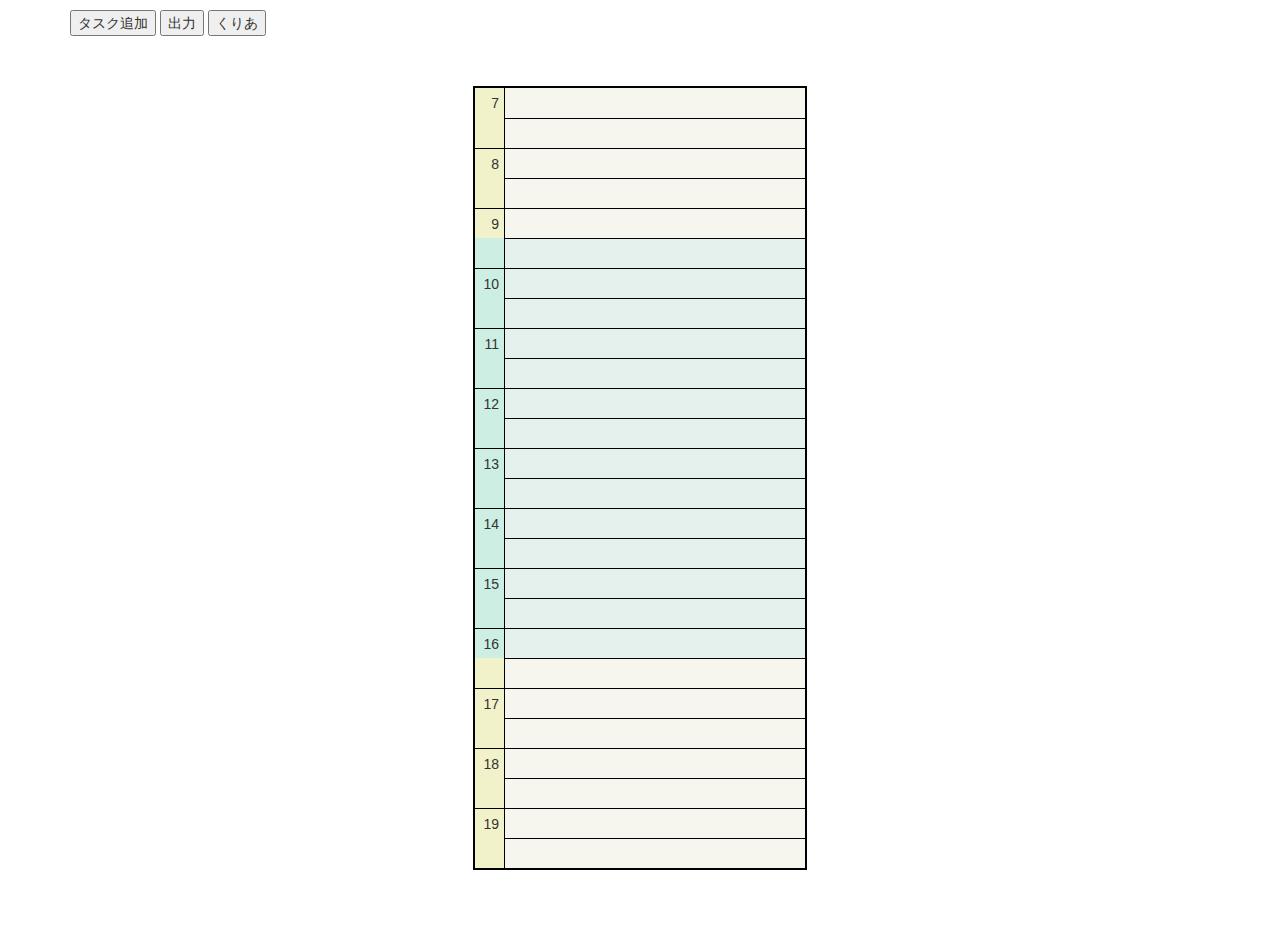
==== ScheduleEditor/index-old.html @ 85f255d7 "Initial Commit." ====
﻿<!DOCTYPE html>

<html lang="en">
<head>
  <meta charset="utf-8" />
  <title>TypeScript HTML App</title>

  <link rel="stylesheet" href="Content/bootstrap.css" type="text/css" />
  <link rel="stylesheet" href="Content/themes/base/jquery-ui.css" type="text/css" />
  <link rel="stylesheet" href="app-old.css" type="text/css" />

  <script src="Scripts/jquery-2.1.1.js"></script>
  <script src="Scripts/jquery-ui-1.10.4.js"></script>
  <script src="Scripts/bootstrap.js"></script>
  <script src="app-old.js"></script>
</head>
<body>
  <div class="container">
    <div class="row">
      <div class="col-xs-12">
        <button class="add-task">タスク追加</button>
        <button class="output">出力</button>
        <button class="clear">くりあ</button>

        <div id="out"></div>

        <div id="schedule-editor">
          <div class="schedule-editor-table">
            <div id="task-grid">
              <div id="task-template" class="task" data-task-type="0">
                <div class="task-content">
                  <button type="button" class="close">&times;</button>
                </div>
              </div>
            </div>
            <div id="task-list"></div>

            <div id="edit-balloon">
              <form>
                <div class="form-group">
                  <div class="clearfix">
                    <label class="control-label col-xs-12">タスク</label>
                  </div>
                  <div class="clearfix">
                    <div class="col-xs-4"><select id="balloon-task-type" name="task-type" class="form-control"></select></div>
                    <div class="col-xs-8"><input id="balloon-task-name" name="task-name" type="text" placeholder="タスク名" class="form-control" /> </div>
                  </div>
                </div>

                <div class="form-group">
                  <div class="clearfix">
                    <div class="col-xs-12 clearfix">
                      <label class="control-label">時間</label>
                      <div class="pull-right"><span id="balloon-total-hours">null</span> 時間</div>
                    </div>
                  </div>
                  <div class="clearfix">
                    <div class="col-xs-6">
                      <select id="balloon-time-begin" name="time-begin" class="form-control"></select>
                    </div>
                    <div class="col-xs-6">
                      <select id="balloon-time-end" name="time-end" class="form-control"></select>
                    </div>
                  </div>
                </div>

                <div class="clearfix">
                  <div class="col-xs-12">
                    <div class="text-center relative">
                      <button type="submit" id="balloon-ok-button" class="btn btn-primary balloon-button">確定</button>
                      <button type="button" id="balloon-cancel-button" class="btn btn-default balloon-button">キャンセル</button>
                      <div class="right-bottom"><button type="button" id="balloon-delete-button" class="btn btn-xs btn-link">削除</button></div>
                    </div>
                  </div>
                </div>
              </form>
            </div>
          </div>
        </div>

        <div id="log"></div>
      </div>
    </div>
  </div>
</body>
</html>
---- ScheduleEditor/app-old.css ----
﻿/*** カラーリング ***/
/*** 吹き出しの設定 ***/
body {
  padding: 10px;
}
#schedule-editor {
  padding: 50px;
  text-align: center;
}
#schedule-editor .default-border {
  border-color: black;
  border-style: solid;
}
#schedule-editor .schedule-editor-table {
  text-align: left;
  padding: 0px;
  position: relative;
  display: inline-block;
  box-sizing: border-box;
  border-color: black;
  border-style: solid;
  border-width: 2px;
}
#schedule-editor .schedule-editor-table #task-grid .grid-cell {
  width: 330px;
  height: 30px;
  overflow: hidden;
}
#schedule-editor .schedule-editor-table #task-grid .grid-cell .half-hour-cell,
#schedule-editor .schedule-editor-table #task-grid .grid-cell .task-cell {
  height: 100%;
  vertical-align: top;
  cursor: default;
}
#schedule-editor .schedule-editor-table #task-grid .grid-cell .half-hour-cell {
  width: 30px;
  padding: 5px;
  float: left;
  text-align: right;
  border-color: black;
  border-style: solid;
  border-width: 1px 1px 0px 0px;
  background-color: #f2f2ca;
}
#schedule-editor .schedule-editor-table #task-grid .grid-cell .half-hour-cell.core {
  background-color: #cdeee3;
}
#schedule-editor .schedule-editor-table #task-grid .grid-cell .task-cell {
  width: 300px;
  float: right;
  border-color: black;
  border-style: solid;
  border-width: 1px 0px 0px 0px;
  background-color: #f6f6ee;
}
#schedule-editor .schedule-editor-table #task-grid .grid-cell .task-cell.core {
  background-color: #e4f1ed;
}
#schedule-editor .schedule-editor-table #task-grid .grid-cell:first-child .half-hour-cell,
#schedule-editor .schedule-editor-table #task-grid .grid-cell:first-child .task-cell {
  border-top-width: 0px;
}
#schedule-editor .schedule-editor-table #task-grid .grid-cell:nth-child(even) .half-hour-cell {
  border-top-width: 0px;
}
#schedule-editor .schedule-editor-table #task-grid .grid-cell.ui-selecting .half-hour-cell,
#schedule-editor .schedule-editor-table #task-grid .grid-cell.ui-selecting .task-cell {
  background-color: #FC4;
}
#schedule-editor .schedule-editor-table #task-grid .grid-cell.ui-selected .half-hour-cell,
#schedule-editor .schedule-editor-table #task-grid .grid-cell.ui-selected .task-cell {
  background-color: #F91;
}
#schedule-editor .schedule-editor-table #task-list {
  width: 100%;
  height: 100%;
  position: absolute;
  pointer-events: none;
  cursor: default;
  left: 0px;
  top: 0px;
  padding-left: 30px;
}
#schedule-editor .schedule-editor-table #task-list .task {
  position: absolute;
  width: 300px;
  border-width: 0px;
  padding: 0px;
  pointer-events: auto;
  z-index: 10;
}
#schedule-editor .schedule-editor-table #task-list .task.active {
  z-index: 15;
}
#schedule-editor .schedule-editor-table #task-list .task .task-content {
  width: 100%;
  height: 100%;
  padding: 5px;
  border-color: black;
  border-style: solid;
  border-width: 1px 0px 0px 0px;
}
#schedule-editor .schedule-editor-table #task-list .task .task-content button.close {
  padding-right: 10px;
}
#schedule-editor .schedule-editor-table #task-list .task .task-content.topmost {
  border-color: black;
  border-style: solid;
  border-width: 0px 0px 0px 0px;
}
#schedule-editor .schedule-editor-table #task-list .task[data-task-type="0"] {
  background-color: #a9e1ff;
}
#schedule-editor .schedule-editor-table #task-list .task.active[data-task-type="0"] {
  background-color: #8bc3ff;
}
#schedule-editor .schedule-editor-table #task-list .task[data-task-type="1"] {
  background-color: #a9f674;
}
#schedule-editor .schedule-editor-table #task-list .task.active[data-task-type="1"] {
  background-color: #8bd856;
}
#schedule-editor .schedule-editor-table #task-list .task[data-task-type="2"] {
  background-color: #ffbedc;
}
#schedule-editor .schedule-editor-table #task-list .task.active[data-task-type="2"] {
  background-color: #ffa0be;
}
#schedule-editor .schedule-editor-table #edit-balloon {
  box-sizing: content-box;
  position: absolute;
  left: 80px;
  width: 300px;
  z-index: 100;
  display: none;
  padding: 20px;
  margin-top: 20px;
  background-color: #fafafa;
  border: 1px solid #888888;
  border-radius: 10px;
  box-shadow: 1px 1px 3px #000;
}
#schedule-editor .schedule-editor-table #edit-balloon [class*="col-"] {
  padding-left: 2px;
  padding-right: 2px;
}
#schedule-editor .schedule-editor-table #edit-balloon .balloon-button {
  width: 100px;
}
#schedule-editor .schedule-editor-table #edit-balloon .relative {
  position: relative;
}
#schedule-editor .schedule-editor-table #edit-balloon .relative .right-bottom {
  position: absolute;
  right: 0px;
  bottom: 0px;
}
#schedule-editor .schedule-editor-table #edit-balloon:after,
#schedule-editor .schedule-editor-table #edit-balloon:before {
  bottom: 100%;
  left: 20%;
  border: solid transparent;
  content: " ";
  height: 0;
  width: 0;
  position: absolute;
  pointer-events: none;
}
#schedule-editor .schedule-editor-table #edit-balloon:after {
  border-color: rgba(136, 183, 213, 0);
  border-bottom-color: #fafafa;
  border-width: 20px;
  margin-left: -20px;
}
#schedule-editor .schedule-editor-table #edit-balloon:before {
  border-color: rgba(194, 225, 245, 0);
  border-bottom-color: #888888;
  border-width: 21px;
  margin-left: -21px;
}
#schedule-editor .schedule-editor-table #task-template {
  display: none;
}
.ui-selectable-helper {
  display: none;
}
/*# sourceMappingURL=app-old.css.map */
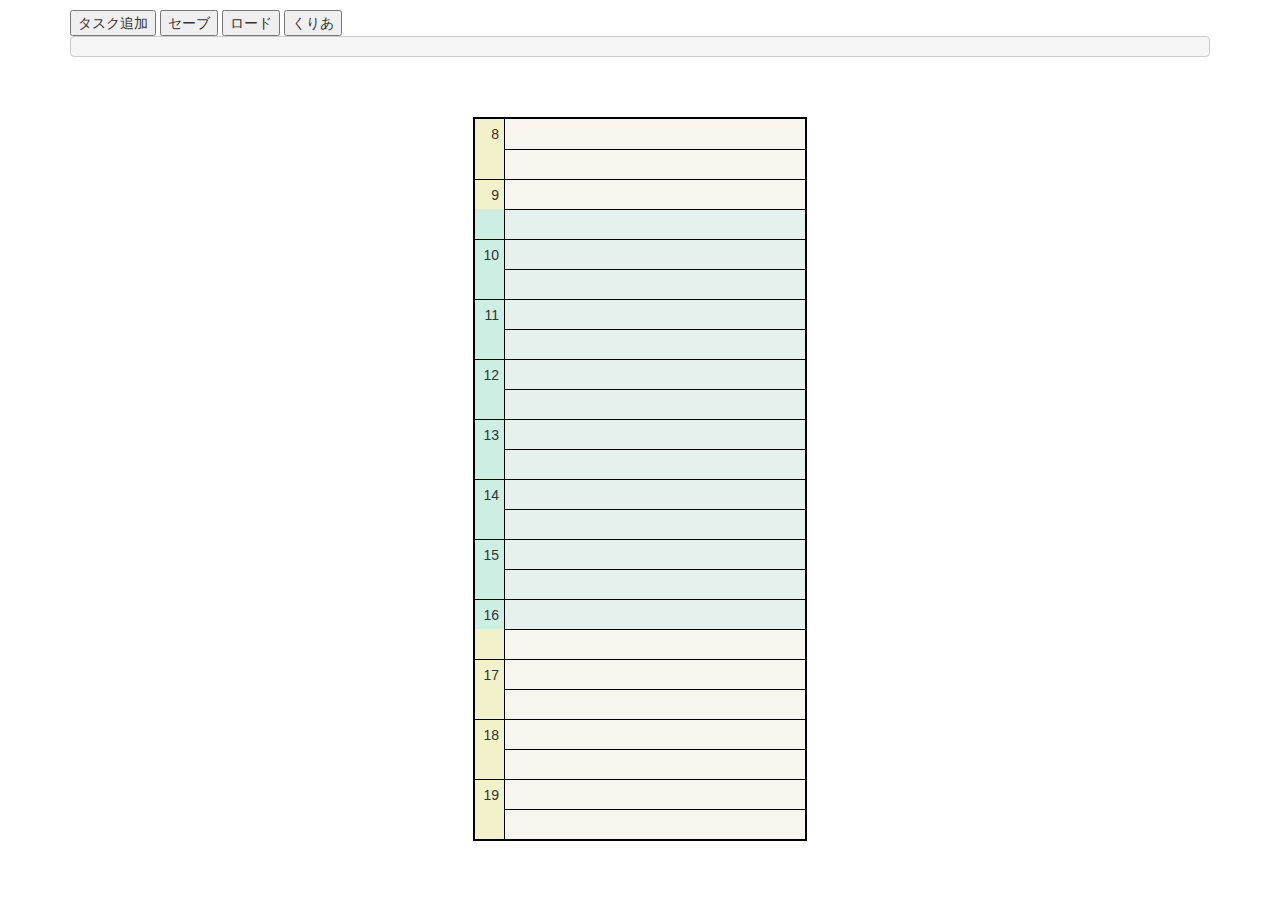
==== commit 7bd0a21b: "セーブ・ロード機能を実�" ====
--- a/ScheduleEditor/index-old.html
+++ b/ScheduleEditor/index-old.html
@@ -19,17 +19,29 @@
     <div class="row">
       <div class="col-xs-12">
         <button class="add-task">タスク追加</button>
-        <button class="output">出力</button>
+        <button class="output">セーブ</button>
+        <button class="input">ロード</button>
         <button class="clear">くりあ</button>
 
-        <div id="out"></div>
+        <pre id="out"></pre>
 
         <div id="schedule-editor">
           <div class="schedule-editor-table">
             <div id="task-grid">
               <div id="task-template" class="task" data-task-type="0">
                 <div class="task-content">
-                  <button type="button" class="close">&times;</button>
+                  <div class="task-head clearfix">
+                    <button type="button" class="close">&times;</button>
+                    <div class="task-title">
+                      <b class="task-type">種類</b>
+                      <span class="task-name">タスク名タスク名</span>
+                      <span class="task-time">
+                        <span class="task-time-begin">10:00</span> - <span class="task-time-end">12:00</span>
+                        (<span class="task-time-span">2.0</span> 時間)
+                      </span>
+                    </div>
+                  </div>
+                  <p class="task-memo">タスクに関する説明</p>
                 </div>
               </div>
             </div>
@@ -38,9 +50,7 @@
             <div id="edit-balloon">
               <form>
                 <div class="form-group">
-                  <div class="clearfix">
-                    <label class="control-label col-xs-12">タスク</label>
-                  </div>
+                  <label class="control-label">タスク</label>
                   <div class="clearfix">
                     <div class="col-xs-4"><select id="balloon-task-type" name="task-type" class="form-control"></select></div>
                     <div class="col-xs-8"><input id="balloon-task-name" name="task-name" type="text" placeholder="タスク名" class="form-control" /> </div>
@@ -48,11 +58,9 @@
                 </div>
 
                 <div class="form-group">
-                  <div class="clearfix">
-                    <div class="col-xs-12 clearfix">
-                      <label class="control-label">時間</label>
-                      <div class="pull-right"><span id="balloon-total-hours">null</span> 時間</div>
-                    </div>
+                  <div>
+                    <label class="control-label">時間</label>
+                    <div class="pull-right"><span id="balloon-time-span">2.0</span> 時間</div>
                   </div>
                   <div class="clearfix">
                     <div class="col-xs-6">
@@ -64,14 +72,14 @@
                   </div>
                 </div>
 
-                <div class="clearfix">
-                  <div class="col-xs-12">
-                    <div class="text-center relative">
-                      <button type="submit" id="balloon-ok-button" class="btn btn-primary balloon-button">確定</button>
-                      <button type="button" id="balloon-cancel-button" class="btn btn-default balloon-button">キャンセル</button>
-                      <div class="right-bottom"><button type="button" id="balloon-delete-button" class="btn btn-xs btn-link">削除</button></div>
-                    </div>
-                  </div>
+                <div class="form-group">
+                  <textarea id="balloon-task-memo" name="task-memo" class="form-control" placeholder="メモ"></textarea>
+                </div>
+
+                <div class="text-center relative">
+                  <button type="submit" id="balloon-ok-button" class="btn btn-primary balloon-button">確定</button>
+                  <button type="button" id="balloon-cancel-button" class="btn btn-default balloon-button">キャンセル</button>
+                  <div class="right-bottom"><button type="button" id="balloon-delete-button" class="btn btn-xs btn-link">削除</button></div>
                 </div>
               </form>
             </div>
--- a/ScheduleEditor/app-old.css
+++ b/ScheduleEditor/app-old.css
@@ -96,12 +96,22 @@
   width: 100%;
   height: 100%;
   padding: 5px;
+  overflow: hidden;
   border-color: black;
   border-style: solid;
   border-width: 1px 0px 0px 0px;
 }
-#schedule-editor .schedule-editor-table #task-list .task .task-content button.close {
-  padding-right: 10px;
+#schedule-editor .schedule-editor-table #task-list .task .task-content .task-head {
+  margin-bottom: 10px;
+}
+#schedule-editor .schedule-editor-table #task-list .task .task-content .task-head .task-title {
+  margin: 0px 25px 2px 0px;
+  font-size: 1.1em;
+}
+#schedule-editor .schedule-editor-table #task-list .task .task-content .task-head .task-time {
+  color: #666;
+  float: right;
+  font-size: 0.9em;
 }
 #schedule-editor .schedule-editor-table #task-list .task .task-content.topmost {
   border-color: black;
@@ -144,6 +154,9 @@
   padding-left: 2px;
   padding-right: 2px;
 }
+#schedule-editor .schedule-editor-table #edit-balloon #balloon-task-memo {
+  height: 6em;
+}
 #schedule-editor .schedule-editor-table #edit-balloon .balloon-button {
   width: 100px;
 }
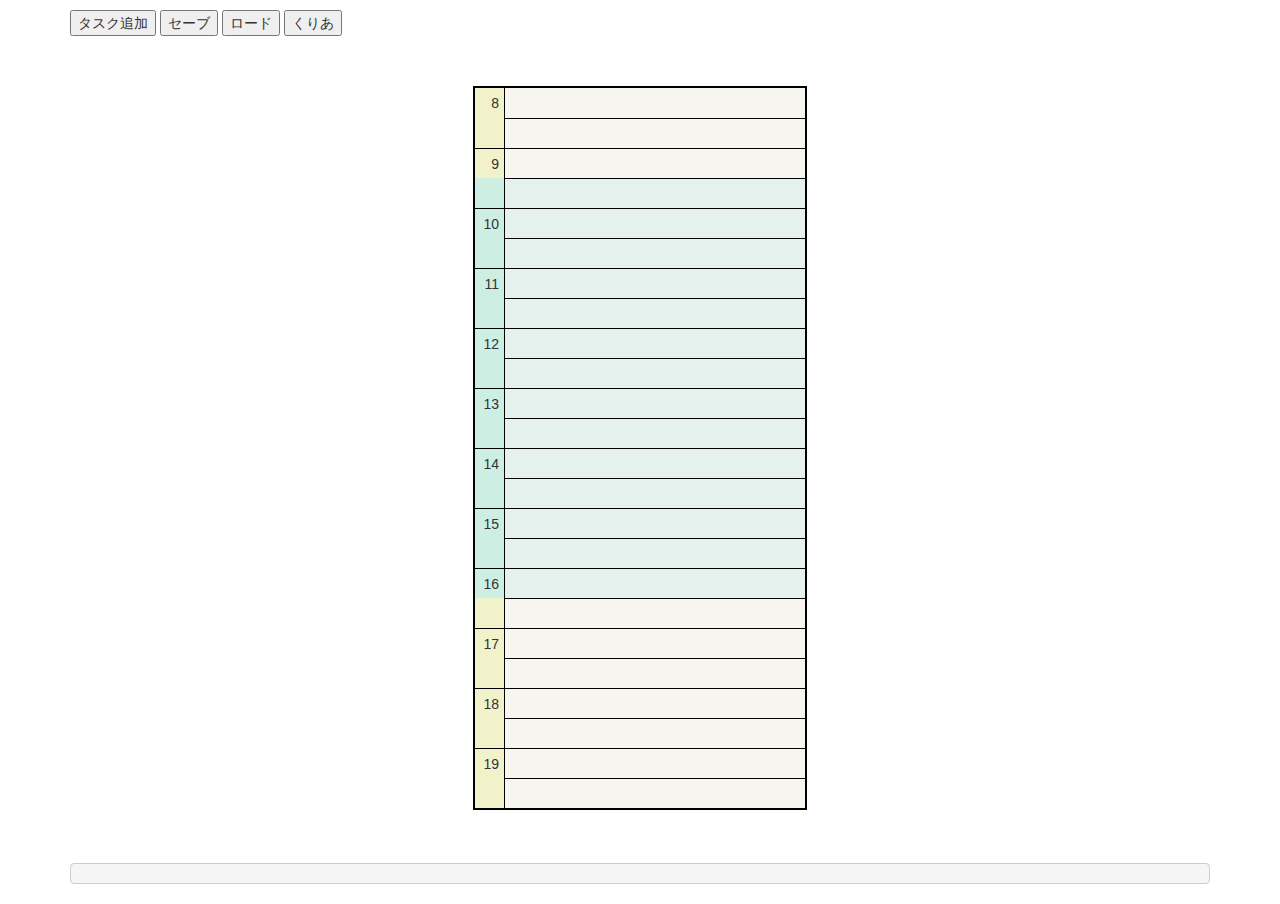
==== commit c4d4e243: "タスクの種類に「実働外」と「その他」を追加" ====
--- a/ScheduleEditor/index-old.html
+++ b/ScheduleEditor/index-old.html
@@ -22,8 +22,6 @@
         <button class="output">セーブ</button>
         <button class="input">ロード</button>
         <button class="clear">くりあ</button>
-
-        <pre id="out"></pre>
 
         <div id="schedule-editor">
           <div class="schedule-editor-table">
@@ -85,7 +83,7 @@
             </div>
           </div>
         </div>
-
+        <pre id="out"></pre>
         <div id="log"></div>
       </div>
     </div>
--- a/ScheduleEditor/app-old.css
+++ b/ScheduleEditor/app-old.css
@@ -125,16 +125,22 @@
   background-color: #8bc3ff;
 }
 #schedule-editor .schedule-editor-table #task-list .task[data-task-type="1"] {
-  background-color: #a9f674;
+  background-color: #83fca0;
 }
 #schedule-editor .schedule-editor-table #task-list .task.active[data-task-type="1"] {
-  background-color: #8bd856;
+  background-color: #65de82;
 }
 #schedule-editor .schedule-editor-table #task-list .task[data-task-type="2"] {
-  background-color: #ffbedc;
+  background-color: #ffd774;
 }
 #schedule-editor .schedule-editor-table #task-list .task.active[data-task-type="2"] {
-  background-color: #ffa0be;
+  background-color: #f1b956;
+}
+#schedule-editor .schedule-editor-table #task-list .task[data-task-type="3"] {
+  background-color: #ffbcff;
+}
+#schedule-editor .schedule-editor-table #task-list .task.active[data-task-type="3"] {
+  background-color: #ff9efa;
 }
 #schedule-editor .schedule-editor-table #edit-balloon {
   box-sizing: content-box;
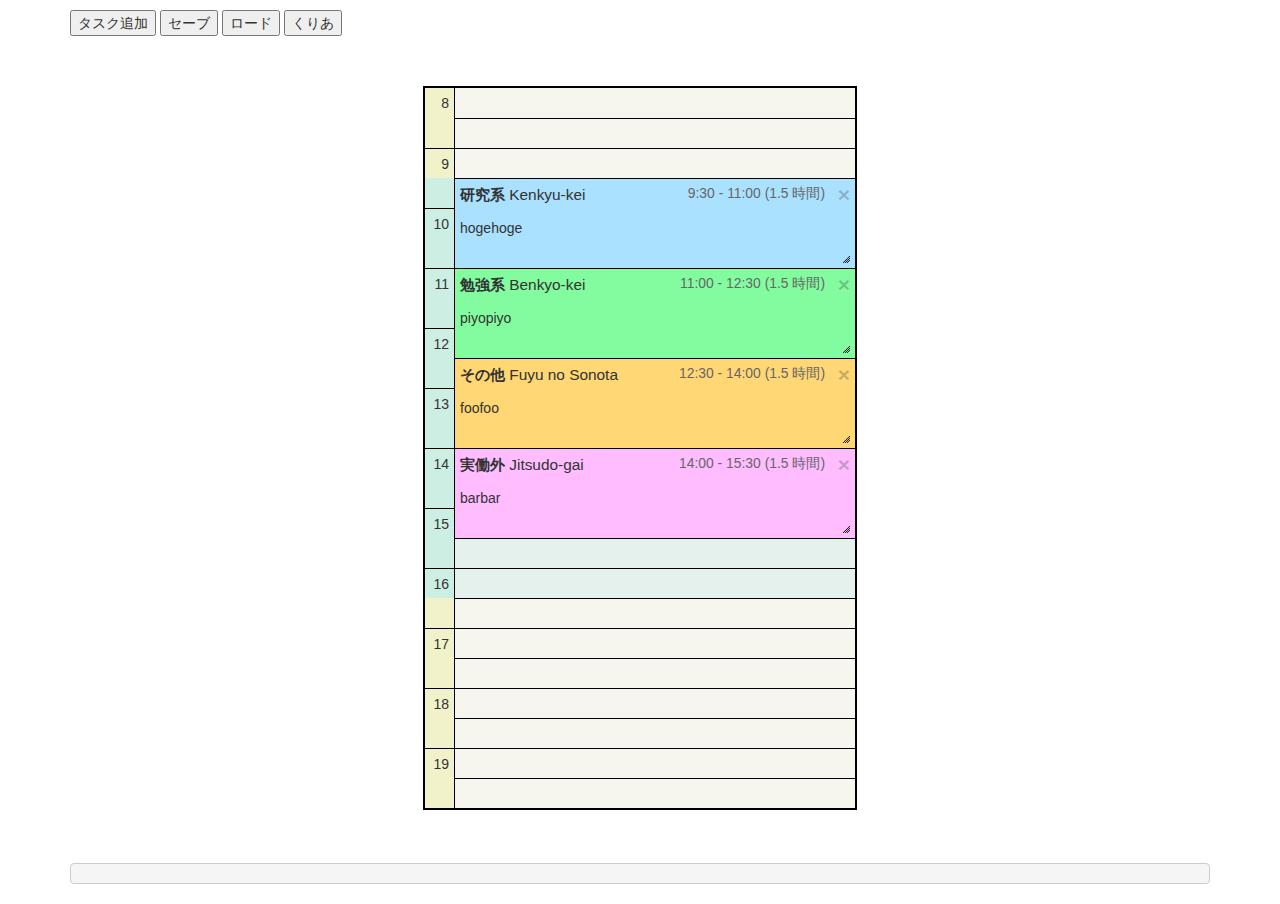
==== commit c76a2c1c: "constをhtmlファイル側に持ってきた。" ====
--- a/ScheduleEditor/index-old.html
+++ b/ScheduleEditor/index-old.html
@@ -8,6 +8,43 @@
   <link rel="stylesheet" href="Content/bootstrap.css" type="text/css" />
   <link rel="stylesheet" href="Content/themes/base/jquery-ui.css" type="text/css" />
   <link rel="stylesheet" href="app-old.css" type="text/css" />
+
+  <script>
+    const scheduleTimeSpan = [8, 20];
+    const coreTimeSpan = [9.5, 16.5];
+    const taskTypes = ["研究系", "勉強系", "その他", "実働外"];
+    const initialSchedule =
+      [
+  {
+    "type": 0,
+    "name": "Kenkyu-kei",
+    "time-begin": 9.5,
+    "time-end": 11,
+    "memo": "hogehoge"
+  },
+  {
+    "type": "1",
+    "name": "Benkyo-kei",
+    "time-begin": 11,
+    "time-end": 12.5,
+    "memo": "piyopiyo"
+  },
+  {
+    "type": "2",
+    "name": "Fuyu no Sonota",
+    "time-begin": 12.5,
+    "time-end": 14,
+    "memo": "foofoo"
+  },
+  {
+    "type": "3",
+    "name": "Jitsudo-gai",
+    "time-begin": 14,
+    "time-end": 15.5,
+    "memo": "barbar"
+  }
+      ];
+  </script>
 
   <script src="Scripts/jquery-2.1.1.js"></script>
   <script src="Scripts/jquery-ui-1.10.4.js"></script>
--- a/ScheduleEditor/app-old.css
+++ b/ScheduleEditor/app-old.css
@@ -22,7 +22,7 @@
   border-width: 2px;
 }
 #schedule-editor .schedule-editor-table #task-grid .grid-cell {
-  width: 330px;
+  width: 430px;
   height: 30px;
   overflow: hidden;
 }
@@ -46,7 +46,7 @@
   background-color: #cdeee3;
 }
 #schedule-editor .schedule-editor-table #task-grid .grid-cell .task-cell {
-  width: 300px;
+  width: 400px;
   float: right;
   border-color: black;
   border-style: solid;
@@ -83,7 +83,7 @@
 }
 #schedule-editor .schedule-editor-table #task-list .task {
   position: absolute;
-  width: 300px;
+  width: 400px;
   border-width: 0px;
   padding: 0px;
   pointer-events: auto;
@@ -96,6 +96,7 @@
   width: 100%;
   height: 100%;
   padding: 5px;
+  word-wrap: break-word;
   overflow: hidden;
   border-color: black;
   border-style: solid;
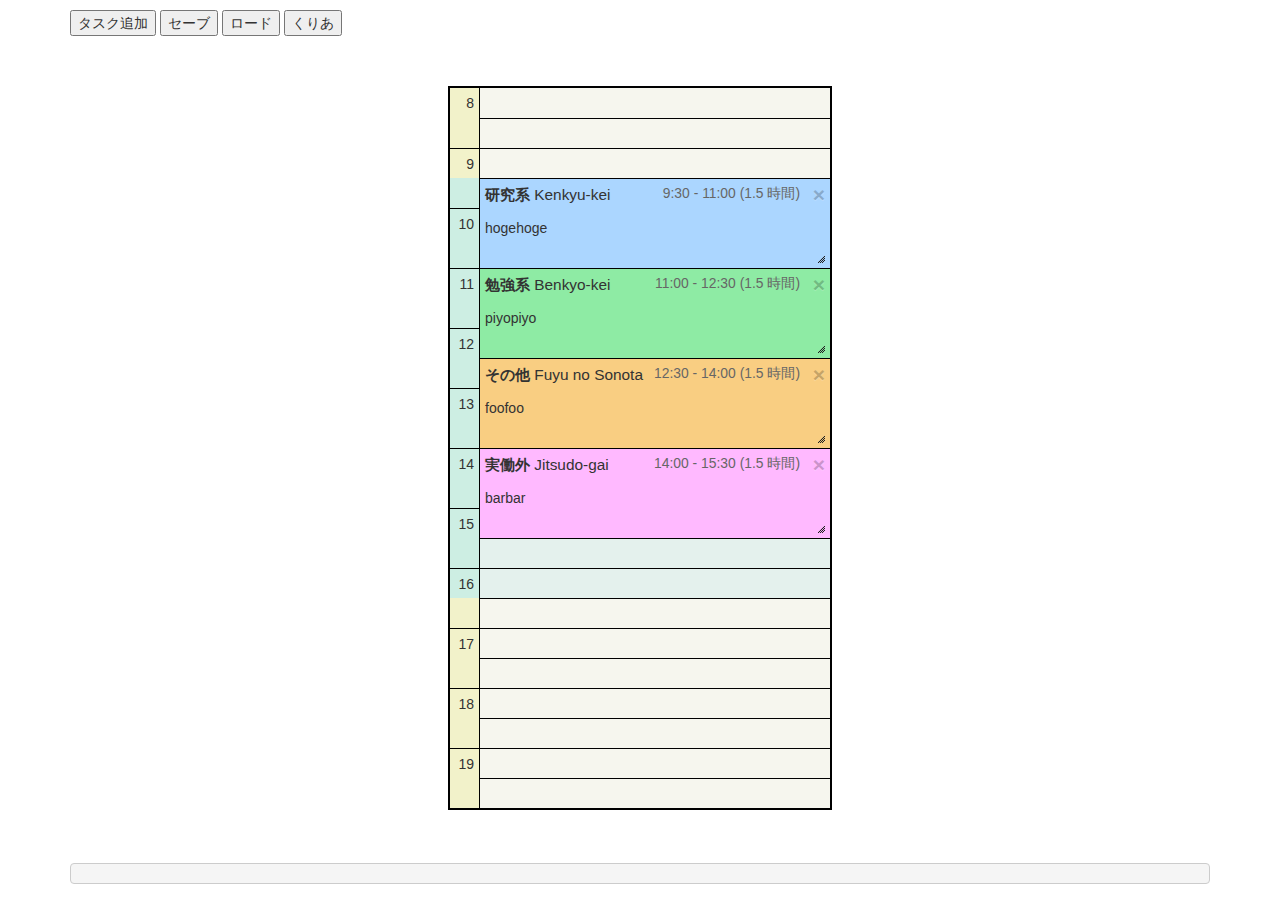
==== commit 043812fe: "タスク名にオートコンプリートを実�" ====
--- a/ScheduleEditor/index-old.html
+++ b/ScheduleEditor/index-old.html
@@ -13,6 +13,12 @@
     const scheduleTimeSpan = [8, 20];
     const coreTimeSpan = [9.5, 16.5];
     const taskTypes = ["研究系", "勉強系", "その他", "実働外"];
+    const taskAutoComplete = [
+      ["Apple", "Banana", "Canada", "Django", "Egypt", "Fuji-yama", "Gorbachev"],
+      ["Hoge", "Internet", "Japan", "Korea", "London", "Monkey", "New Zealand"],
+      ["Others", "Sonota"],
+      ["遅刻", "昼寝", "夜寝", "朝寝"],
+    ];
     const initialSchedule =
       [
   {
--- a/ScheduleEditor/app-old.css
+++ b/ScheduleEditor/app-old.css
@@ -22,7 +22,7 @@
   border-width: 2px;
 }
 #schedule-editor .schedule-editor-table #task-grid .grid-cell {
-  width: 430px;
+  width: 380px;
   height: 30px;
   overflow: hidden;
 }
@@ -46,7 +46,7 @@
   background-color: #cdeee3;
 }
 #schedule-editor .schedule-editor-table #task-grid .grid-cell .task-cell {
-  width: 400px;
+  width: 350px;
   float: right;
   border-color: black;
   border-style: solid;
@@ -83,7 +83,7 @@
 }
 #schedule-editor .schedule-editor-table #task-list .task {
   position: absolute;
-  width: 400px;
+  width: 350px;
   border-width: 0px;
   padding: 0px;
   pointer-events: auto;
@@ -120,33 +120,33 @@
   border-width: 0px 0px 0px 0px;
 }
 #schedule-editor .schedule-editor-table #task-list .task[data-task-type="0"] {
-  background-color: #a9e1ff;
+  background-color: #abd6ff;
 }
 #schedule-editor .schedule-editor-table #task-list .task.active[data-task-type="0"] {
-  background-color: #8bc3ff;
+  background-color: #72bfff;
 }
 #schedule-editor .schedule-editor-table #task-list .task[data-task-type="1"] {
-  background-color: #83fca0;
+  background-color: #8eeba4;
 }
 #schedule-editor .schedule-editor-table #task-list .task.active[data-task-type="1"] {
-  background-color: #65de82;
+  background-color: #3ee665;
 }
 #schedule-editor .schedule-editor-table #task-list .task[data-task-type="2"] {
-  background-color: #ffd774;
+  background-color: #f9ce82;
 }
 #schedule-editor .schedule-editor-table #task-list .task.active[data-task-type="2"] {
-  background-color: #f1b956;
+  background-color: #ffb328;
 }
 #schedule-editor .schedule-editor-table #task-list .task[data-task-type="3"] {
-  background-color: #ffbcff;
+  background-color: #ffb9ff;
 }
 #schedule-editor .schedule-editor-table #task-list .task.active[data-task-type="3"] {
-  background-color: #ff9efa;
+  background-color: #ff8cff;
 }
 #schedule-editor .schedule-editor-table #edit-balloon {
   box-sizing: content-box;
   position: absolute;
-  left: 80px;
+  left: 100px;
   width: 300px;
   z-index: 100;
   display: none;
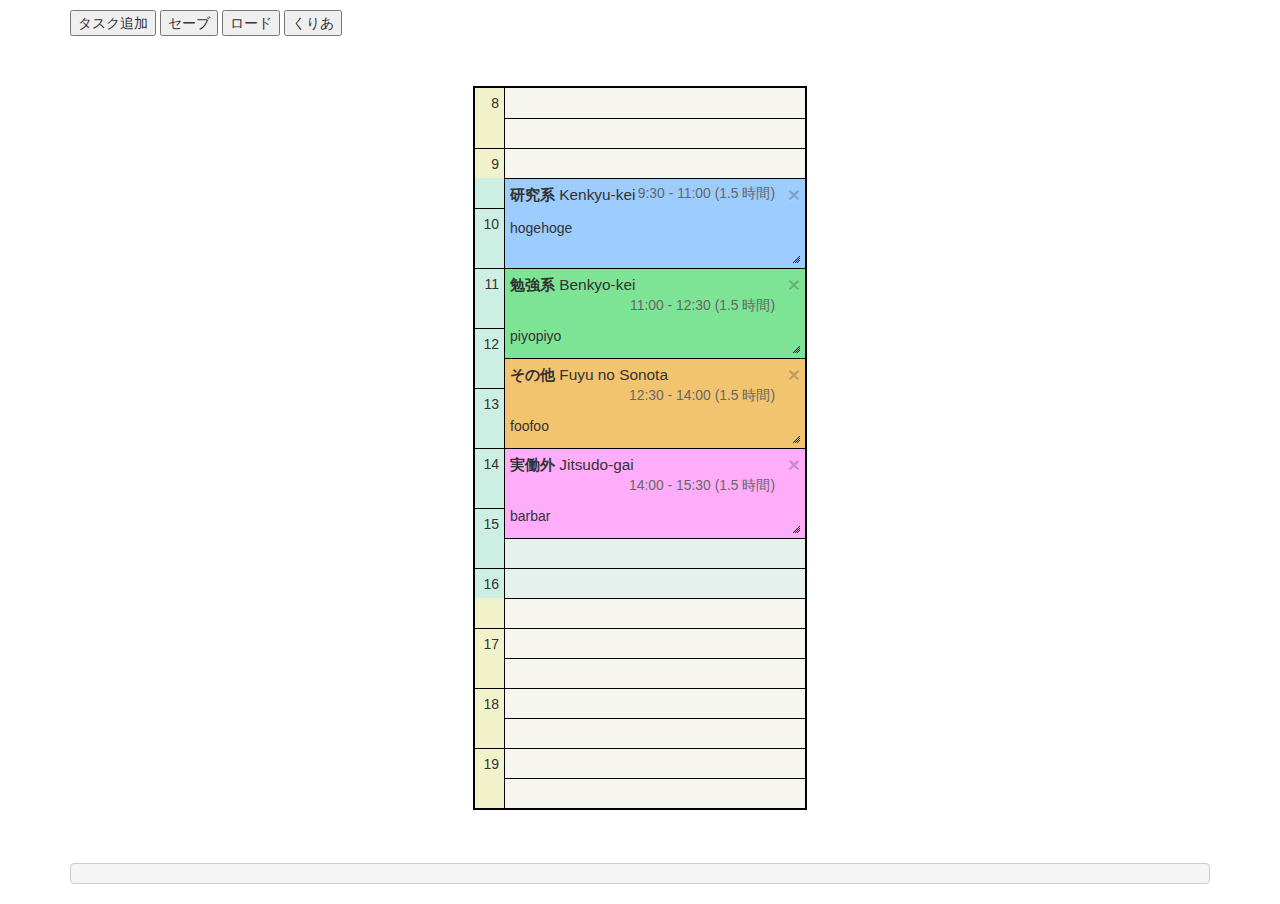
==== commit 878f4b32: "TypeScript化の準備" ====
--- a/ScheduleEditor/index-old.html
+++ b/ScheduleEditor/index-old.html
@@ -7,7 +7,7 @@
 
   <link rel="stylesheet" href="Content/bootstrap.css" type="text/css" />
   <link rel="stylesheet" href="Content/themes/base/jquery-ui.css" type="text/css" />
-  <link rel="stylesheet" href="app-old.css" type="text/css" />
+  <link rel="stylesheet" href="app.css" type="text/css" />
 
   <script>
     const scheduleTimeSpan = [8, 20];
--- a/ScheduleEditor/app.css
+++ b/ScheduleEditor/app.css
@@ -0,0 +1,207 @@
+﻿/*** カラーリング ***/
+/*** 吹き出しの設定 ***/
+body {
+  padding: 10px;
+}
+#schedule-editor {
+  padding: 50px;
+  text-align: center;
+}
+#schedule-editor .default-border {
+  border-color: black;
+  border-style: solid;
+}
+#schedule-editor .schedule-editor-table {
+  text-align: left;
+  padding: 0px;
+  position: relative;
+  display: inline-block;
+  box-sizing: border-box;
+  border-color: black;
+  border-style: solid;
+  border-width: 2px;
+}
+#schedule-editor .schedule-editor-table #task-grid .grid-cell {
+  width: 330px;
+  height: 30px;
+  overflow: hidden;
+}
+#schedule-editor .schedule-editor-table #task-grid .grid-cell .half-hour-cell,
+#schedule-editor .schedule-editor-table #task-grid .grid-cell .task-cell {
+  height: 100%;
+  vertical-align: top;
+  cursor: default;
+}
+#schedule-editor .schedule-editor-table #task-grid .grid-cell .half-hour-cell {
+  width: 30px;
+  padding: 5px;
+  float: left;
+  text-align: right;
+  border-color: black;
+  border-style: solid;
+  border-width: 1px 1px 0px 0px;
+  background-color: #f2f2ca;
+}
+#schedule-editor .schedule-editor-table #task-grid .grid-cell .half-hour-cell.core {
+  background-color: #cdeee3;
+}
+#schedule-editor .schedule-editor-table #task-grid .grid-cell .task-cell {
+  width: 300px;
+  float: right;
+  border-color: black;
+  border-style: solid;
+  border-width: 1px 0px 0px 0px;
+  background-color: #f6f6ee;
+}
+#schedule-editor .schedule-editor-table #task-grid .grid-cell .task-cell.core {
+  background-color: #e4f1ed;
+}
+#schedule-editor .schedule-editor-table #task-grid .grid-cell:first-child .half-hour-cell,
+#schedule-editor .schedule-editor-table #task-grid .grid-cell:first-child .task-cell {
+  border-top-width: 0px;
+}
+#schedule-editor .schedule-editor-table #task-grid .grid-cell:nth-child(even) .half-hour-cell {
+  border-top-width: 0px;
+}
+#schedule-editor .schedule-editor-table #task-grid .grid-cell.ui-selecting .half-hour-cell,
+#schedule-editor .schedule-editor-table #task-grid .grid-cell.ui-selecting .task-cell {
+  background-color: #FC4;
+}
+#schedule-editor .schedule-editor-table #task-grid .grid-cell.ui-selected .half-hour-cell,
+#schedule-editor .schedule-editor-table #task-grid .grid-cell.ui-selected .task-cell {
+  background-color: #F91;
+}
+#schedule-editor .schedule-editor-table #task-list {
+  width: 100%;
+  height: 100%;
+  position: absolute;
+  pointer-events: none;
+  cursor: default;
+  left: 0px;
+  top: 0px;
+  padding-left: 30px;
+}
+#schedule-editor .schedule-editor-table #task-list .task {
+  position: absolute;
+  width: 300px;
+  border-width: 0px;
+  padding: 0px;
+  pointer-events: auto;
+  z-index: 10;
+}
+#schedule-editor .schedule-editor-table #task-list .task.active {
+  z-index: 15;
+}
+#schedule-editor .schedule-editor-table #task-list .task .task-content {
+  width: 100%;
+  height: 100%;
+  padding: 5px;
+  word-wrap: break-word;
+  overflow: hidden;
+  border-color: black;
+  border-style: solid;
+  border-width: 1px 0px 0px 0px;
+}
+#schedule-editor .schedule-editor-table #task-list .task .task-content .task-head {
+  margin-bottom: 10px;
+}
+#schedule-editor .schedule-editor-table #task-list .task .task-content .task-head .task-title {
+  margin: 0px 25px 2px 0px;
+  font-size: 1.1em;
+}
+#schedule-editor .schedule-editor-table #task-list .task .task-content .task-head .task-time {
+  color: #666;
+  float: right;
+  font-size: 0.9em;
+}
+#schedule-editor .schedule-editor-table #task-list .task .task-content.topmost {
+  border-color: black;
+  border-style: solid;
+  border-width: 0px 0px 0px 0px;
+}
+#schedule-editor .schedule-editor-table #task-list .task[data-task-type="0"] {
+  background-color: #9dccff;
+}
+#schedule-editor .schedule-editor-table #task-list .task.active[data-task-type="0"] {
+  background-color: #5fb1ff;
+}
+#schedule-editor .schedule-editor-table #task-list .task[data-task-type="1"] {
+  background-color: #7de395;
+}
+#schedule-editor .schedule-editor-table #task-list .task.active[data-task-type="1"] {
+  background-color: #28d952;
+}
+#schedule-editor .schedule-editor-table #task-list .task[data-task-type="2"] {
+  background-color: #f3c470;
+}
+#schedule-editor .schedule-editor-table #task-list .task.active[data-task-type="2"] {
+  background-color: #f5a311;
+}
+#schedule-editor .schedule-editor-table #task-list .task[data-task-type="3"] {
+  background-color: #ffadfb;
+}
+#schedule-editor .schedule-editor-table #task-list .task.active[data-task-type="3"] {
+  background-color: #ff7bff;
+}
+#schedule-editor .schedule-editor-table #edit-balloon {
+  box-sizing: content-box;
+  position: absolute;
+  left: 100px;
+  width: 300px;
+  z-index: 100;
+  display: none;
+  padding: 20px;
+  margin-top: 20px;
+  background-color: #fafafa;
+  border: 1px solid #888888;
+  border-radius: 10px;
+  box-shadow: 1px 1px 3px #000;
+}
+#schedule-editor .schedule-editor-table #edit-balloon [class*="col-"] {
+  padding-left: 2px;
+  padding-right: 2px;
+}
+#schedule-editor .schedule-editor-table #edit-balloon #balloon-task-memo {
+  height: 6em;
+}
+#schedule-editor .schedule-editor-table #edit-balloon .balloon-button {
+  width: 100px;
+}
+#schedule-editor .schedule-editor-table #edit-balloon .relative {
+  position: relative;
+}
+#schedule-editor .schedule-editor-table #edit-balloon .relative .right-bottom {
+  position: absolute;
+  right: 0px;
+  bottom: 0px;
+}
+#schedule-editor .schedule-editor-table #edit-balloon:after,
+#schedule-editor .schedule-editor-table #edit-balloon:before {
+  bottom: 100%;
+  left: 20%;
+  border: solid transparent;
+  content: " ";
+  height: 0;
+  width: 0;
+  position: absolute;
+  pointer-events: none;
+}
+#schedule-editor .schedule-editor-table #edit-balloon:after {
+  border-color: rgba(136, 183, 213, 0);
+  border-bottom-color: #fafafa;
+  border-width: 20px;
+  margin-left: -20px;
+}
+#schedule-editor .schedule-editor-table #edit-balloon:before {
+  border-color: rgba(194, 225, 245, 0);
+  border-bottom-color: #888888;
+  border-width: 21px;
+  margin-left: -21px;
+}
+#schedule-editor .schedule-editor-table #task-template {
+  display: none;
+}
+.ui-selectable-helper {
+  display: none;
+}
+/*# sourceMappingURL=app.css.map */